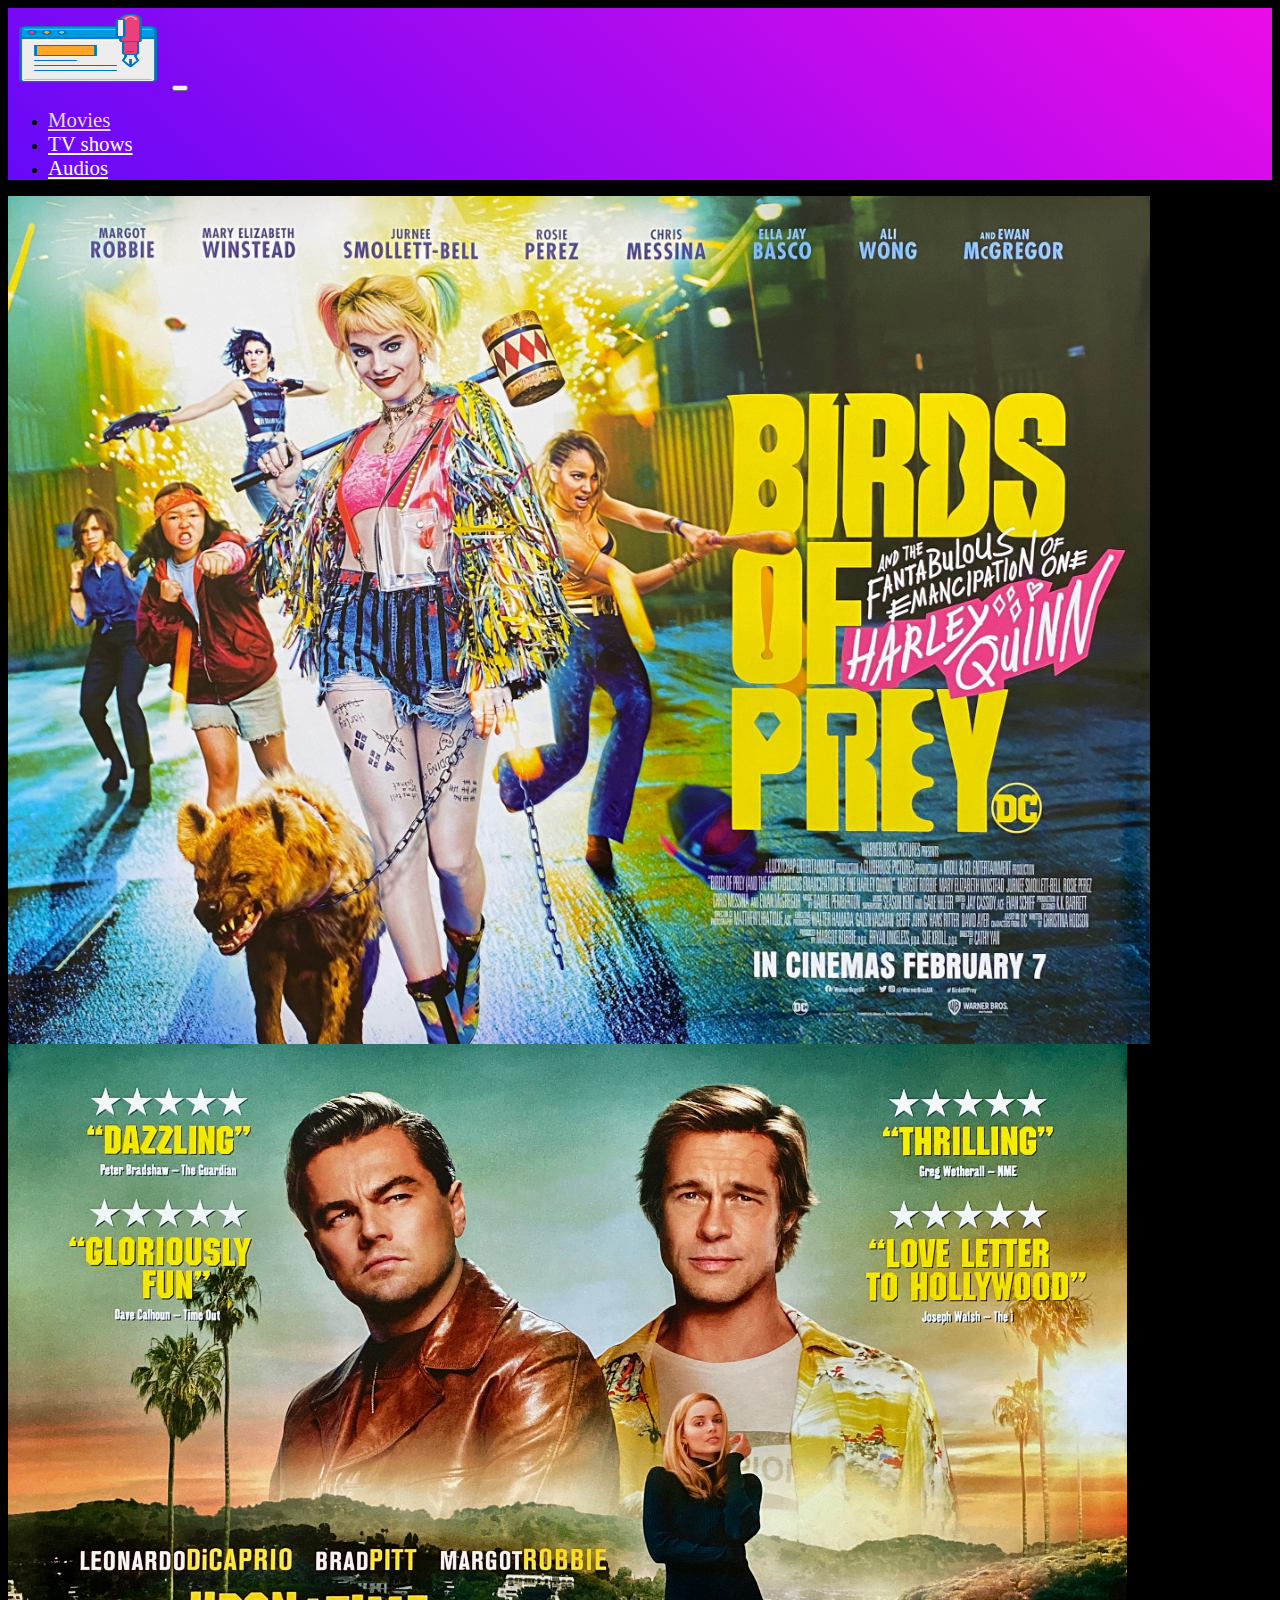
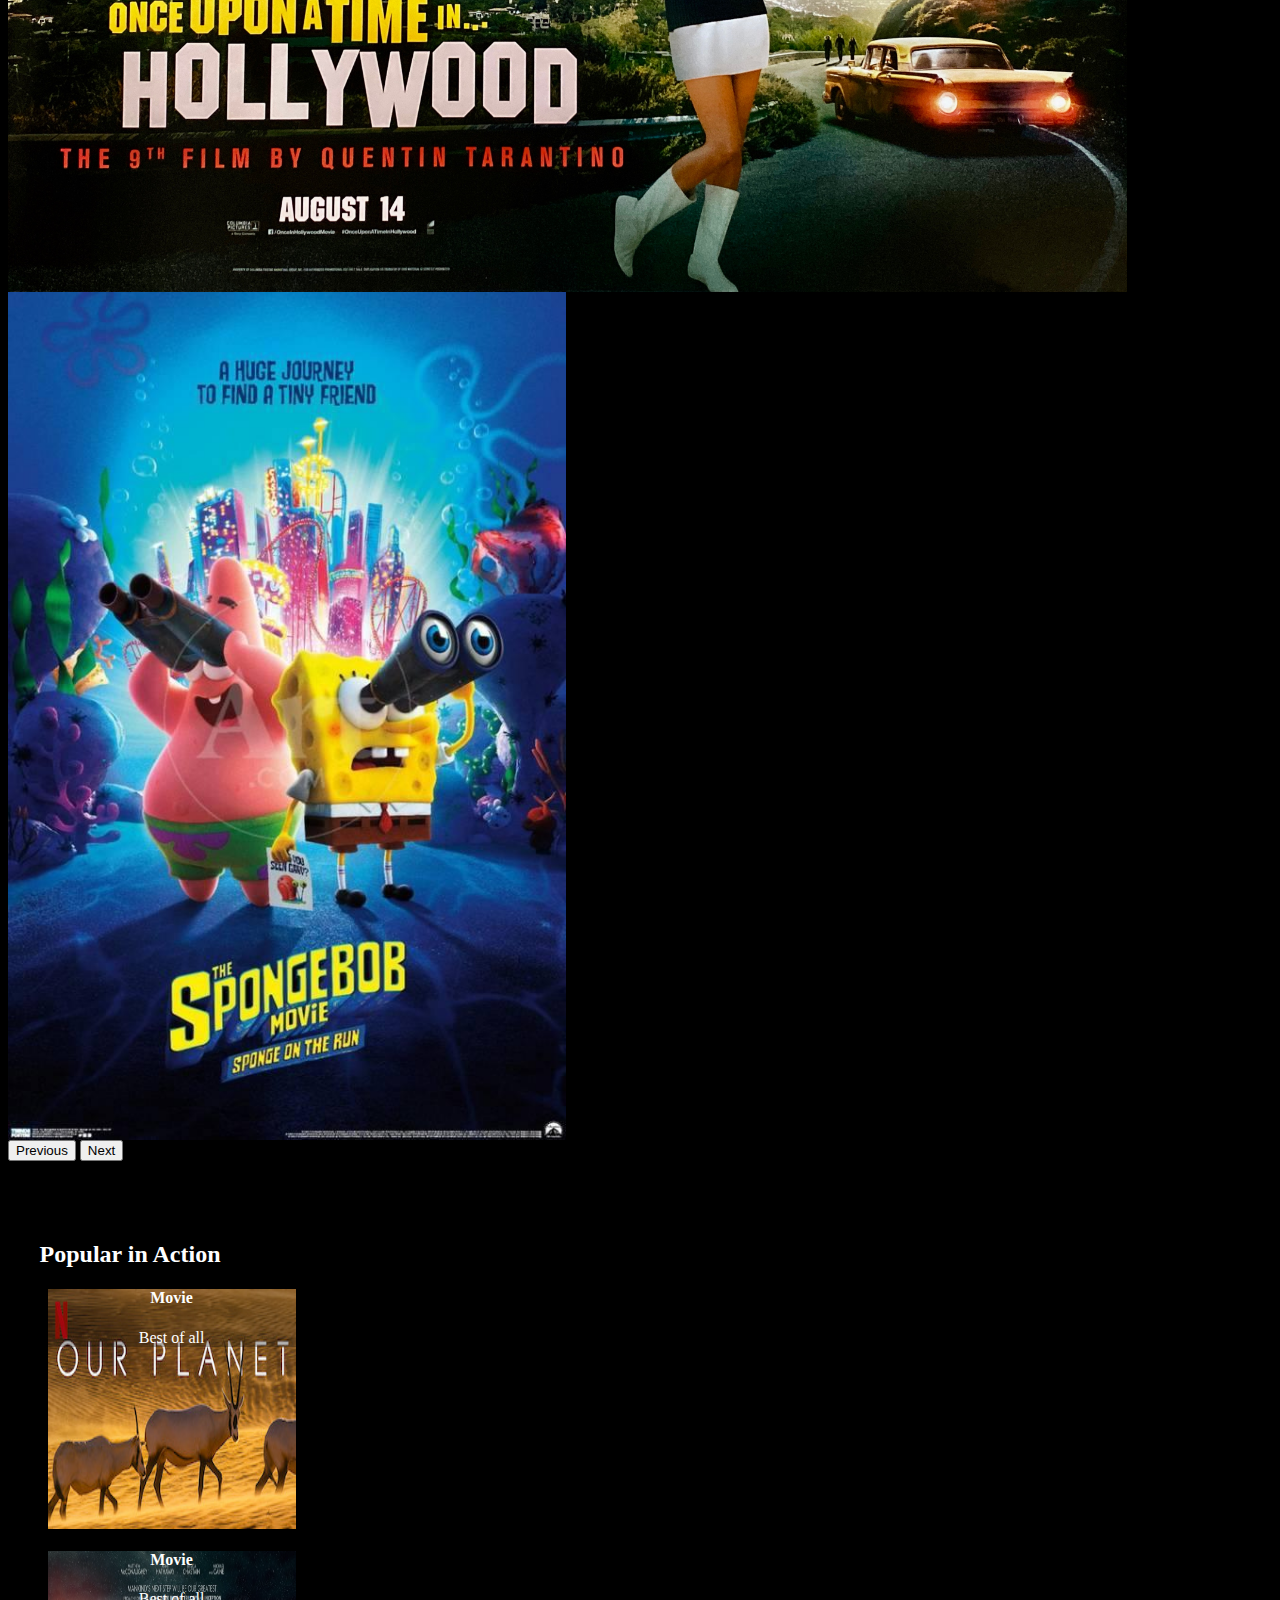
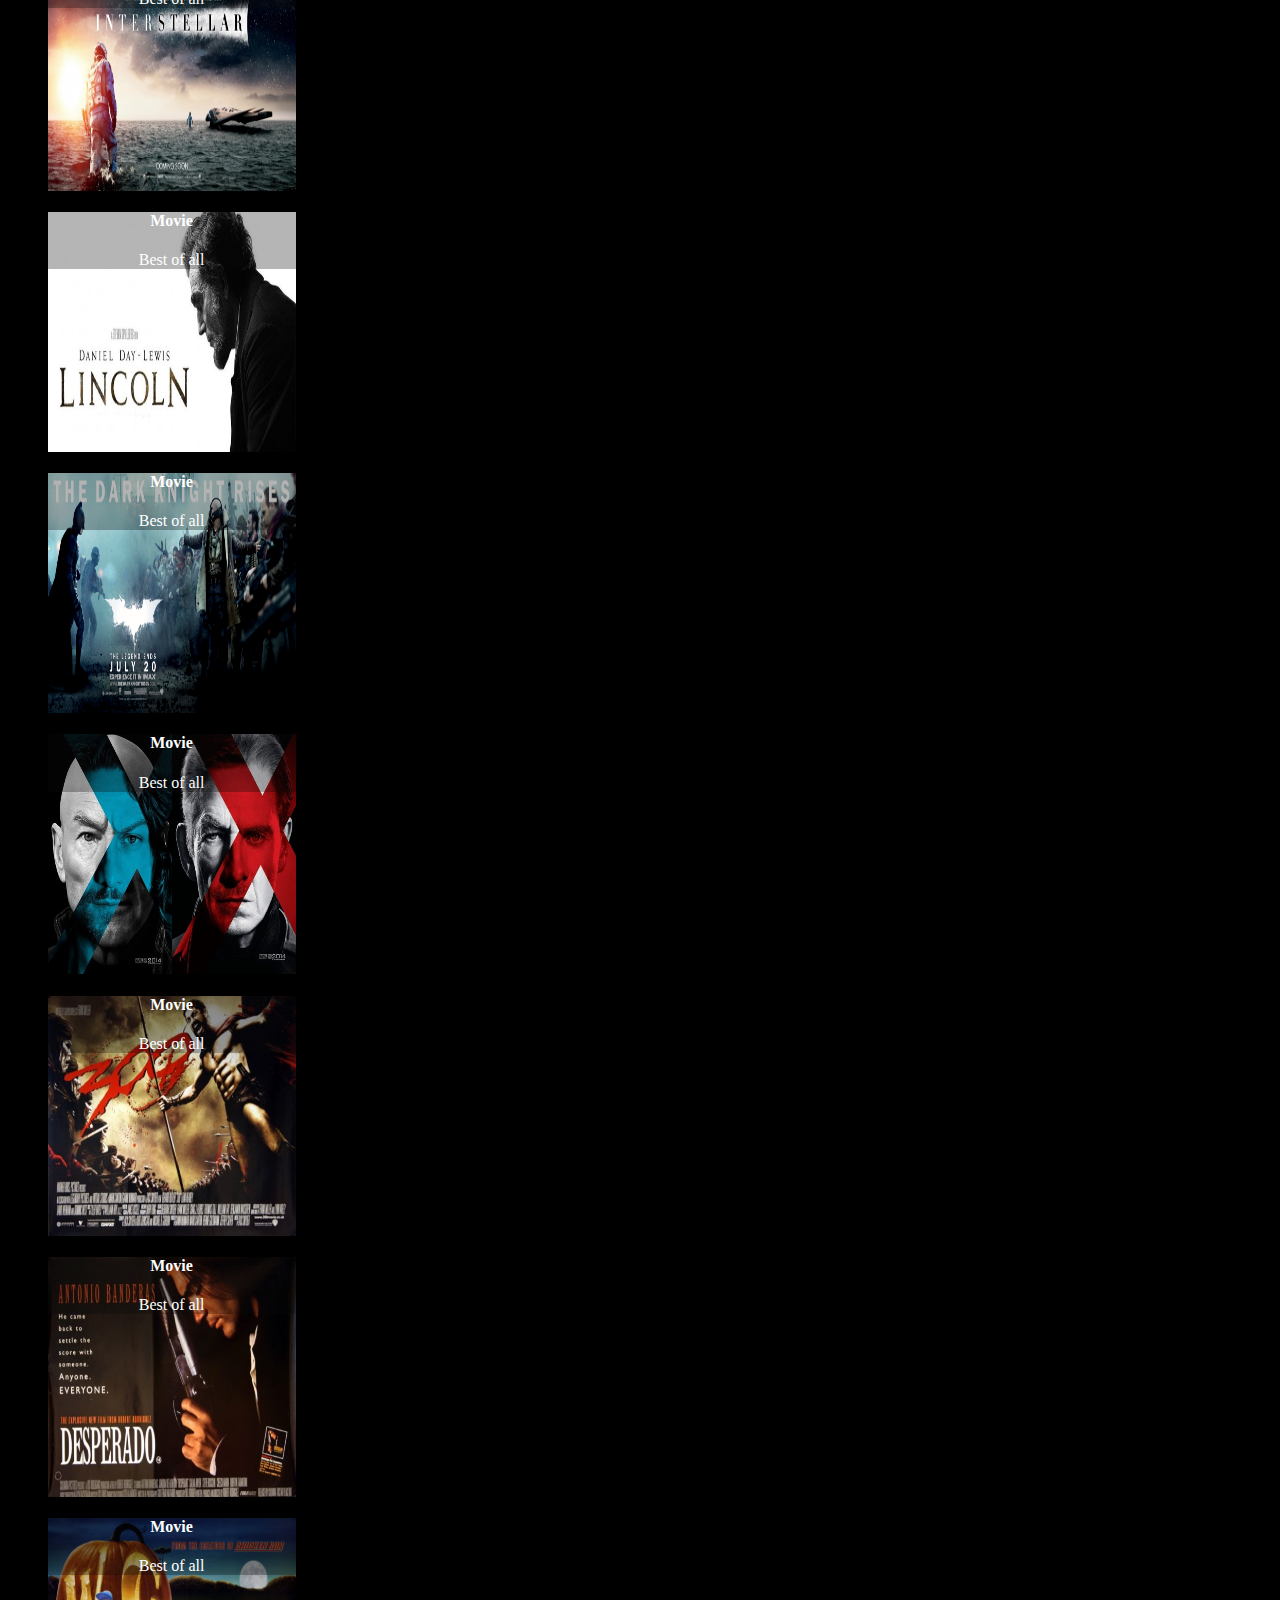
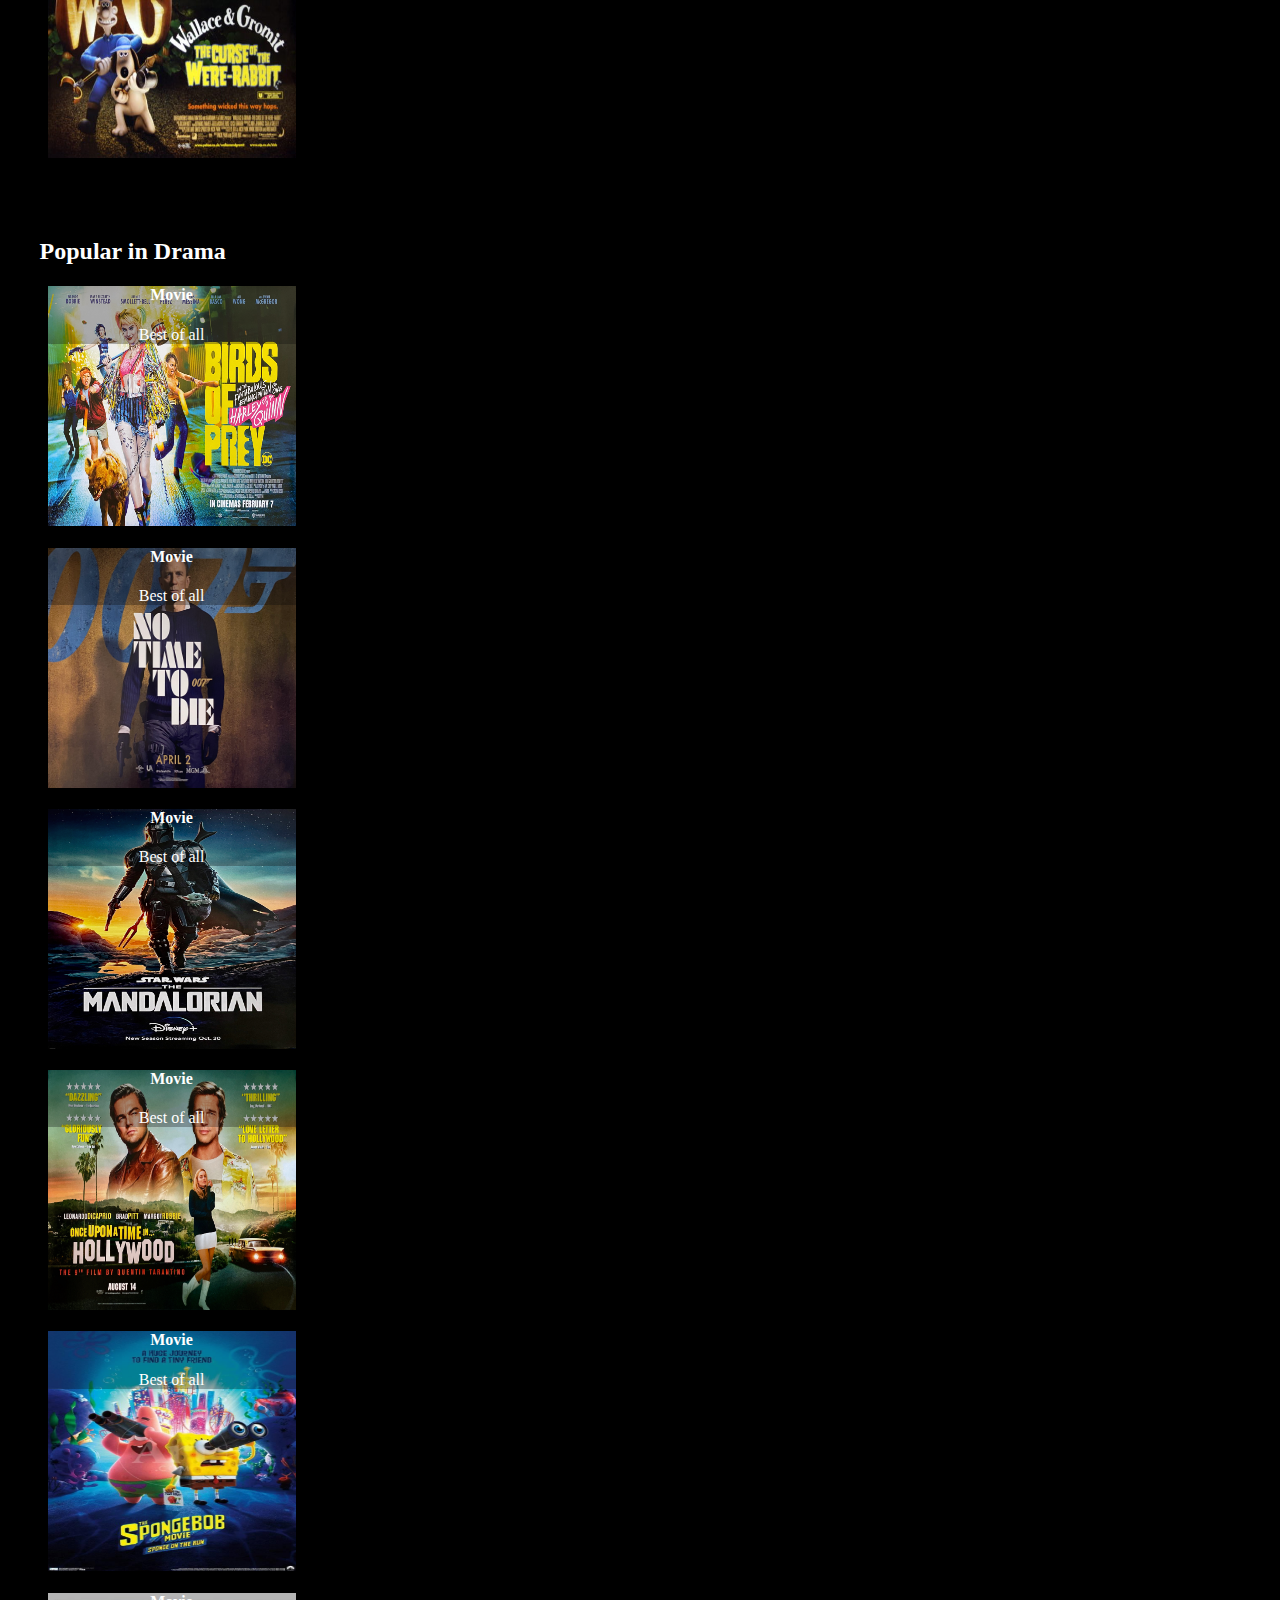
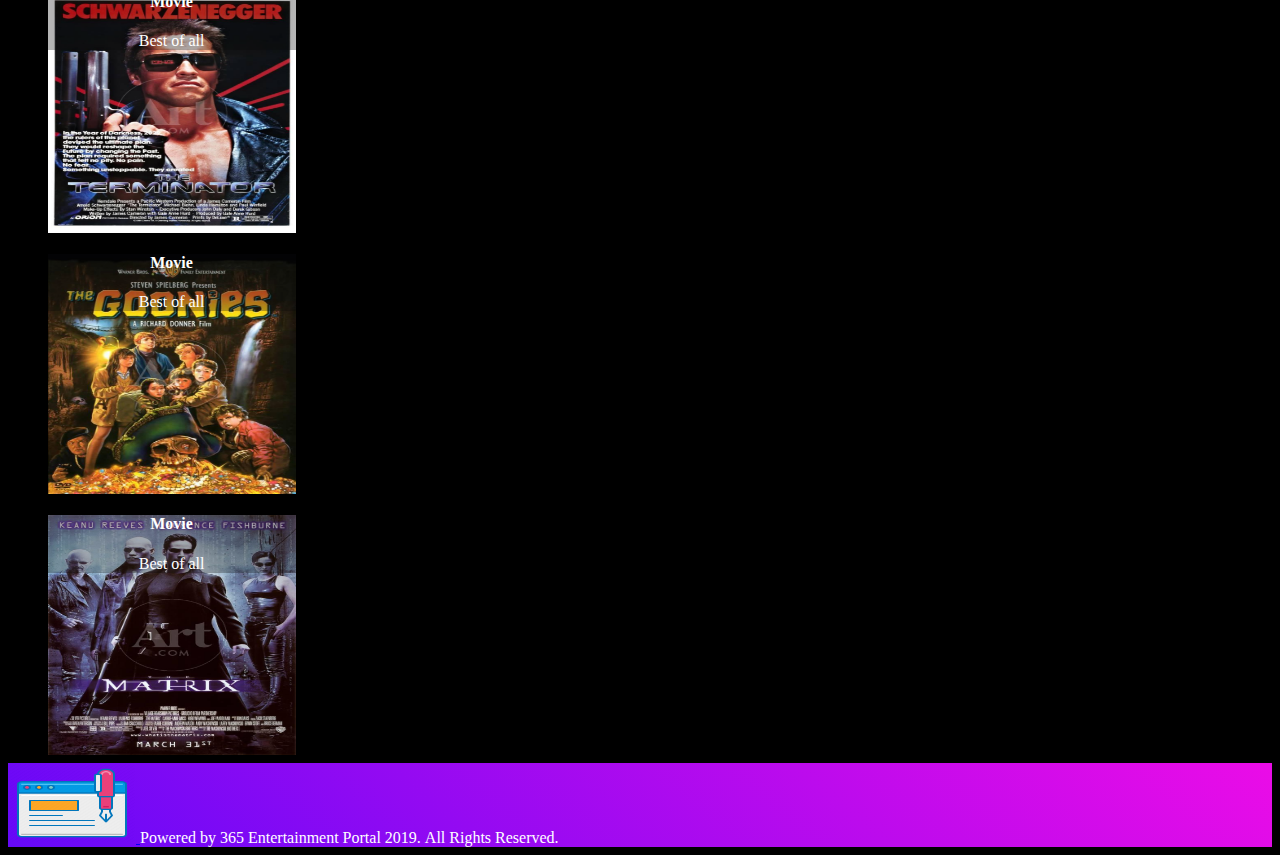
==== index.html @ 3f2b8142 "Movie site responsive" ====
<!doctype html>
<html lang="en">

<head>
    <!-- Required meta tags -->
    <meta charset="utf-8">
    <meta name="viewport" content="width=device-width, initial-scale=1">

    <!-- Bootstrap CSS -->
    <link href="https://cdn.jsdelivr.net/npm/bootstrap@5.0.0-beta2/dist/css/bootstrap.min.css" rel="stylesheet" integrity="sha384-BmbxuPwQa2lc/FVzBcNJ7UAyJxM6wuqIj61tLrc4wSX0szH/Ev+nYRRuWlolflfl" crossorigin="anonymous">
    <link rel="stylesheet" href="/css/style.css" type="text/css">
    <title>MyMovie</title>
</head>

<body>
    <!--nav bar start-->
    <nav class="navbar navbar-expand-lg navbar-dark bg-dark p-2">
        <div class="container-fluid">
            <a class="navbar-brand" href="#">
                <img src="/image/logo.png" alt="" class="nav-logo">
            </a>
            <button class="navbar-toggler" type="button" data-bs-toggle="collapse" data-bs-target="#navbarNav" aria-controls="navbarNav" aria-expanded="false" aria-label="Toggle navigation">
        <span class="navbar-toggler-icon"></span>
      </button>
            <div class="collapse navbar-collapse" id="navbarNav">
                <ul class="navbar-nav">
                    <li class="nav-item">
                        <a class="nav-link px-4 active" aria-current="page" href="#">Movies</a>
                    </li>
                    <li class="nav-item">
                        <a class="nav-link px-4" href="#">TV shows</a>
                    </li>
                    <li class="nav-item">
                        <a class="nav-link px-4" href="#">Audios</a>
                    </li>
                </ul>
            </div>
        </div>
    </nav>
    <!--nav bar end-->
    <!--slider start-->
    <div id="carouselExampleControls" class="carousel slide" data-bs-ride="carousel">
        <div class="carousel-inner">
            <div class="carousel-item active">
                <img src="/image/poster/9.jpg" class="d-block w-100" alt="...">
            </div>
            <div class="carousel-item">
                <img src="/image/poster/12.jpg" class="d-block w-100" alt="...">
            </div>
            <div class="carousel-item">
                <img src="/image/poster/13.jpg" class="d-block w-100" alt="...">
            </div>
        </div>
        <button class="carousel-control-prev" type="button" data-bs-target="#carouselExampleControls" data-bs-slide="prev">
      <span class="carousel-control-prev-icon" aria-hidden="true"></span>
      <span class="visually-hidden">Previous</span>
    </button>
        <button class="carousel-control-next" type="button" data-bs-target="#carouselExampleControls" data-bs-slide="next">
      <span class="carousel-control-next-icon" aria-hidden="true"></span>
      <span class="visually-hidden">Next</span>
    </button>
    </div>
    <!--slider end-->
    <!--movie list start-->
    <div class="container-fluid mt-5">
        <div class="movie-container">

            <!--movie name start-->
            <div class="my-1">
                <h2 class="fs-3 movie-catagory">Popular in Action</h2>
            </div>
            <!--movie name end-->
            <!--movies poster list start-->
            <div class="my-2 border-top px-1 py-1 movie-poster d-flex flex-wrap justify-content-center">
                <!--single movie start-->
                <div class="movie-item d-flex">
                    <img src="/image/poster/1.jpg" alt="">
                    <div class="movie-info align-self-end">
                        <h4>Movie</h4>
                        <p>Best of all</p>
                    </div>
                </div>
                <!--single movie end-->
                <!--single movie start-->
                <div class="movie-item d-flex">
                    <img src="/image/poster/2.jpg" alt="">
                    <div class="movie-info align-self-end">
                        <h4>Movie</h4>
                        <p>Best of all</p>
                    </div>
                </div>
                <!--single movie end-->
                <!--single movie start-->
                <div class="movie-item d-flex">
                    <img src="/image/poster/3.jpg" alt="">
                    <div class="movie-info align-self-end">
                        <h4>Movie</h4>
                        <p>Best of all</p>
                    </div>
                </div>
                <!--single movie end-->
                <!--single movie start-->
                <div class="movie-item d-flex">
                    <img src="/image/poster/4.jpg" alt="">
                    <div class="movie-info align-self-end">
                        <h4>Movie</h4>
                        <p>Best of all</p>
                    </div>
                </div>
                <!--single movie end-->
                <!--single movie start-->
                <div class="movie-item d-flex">
                    <img src="/image/poster/5.jpg" alt="">
                    <div class="movie-info align-self-end">
                        <h4>Movie</h4>
                        <p>Best of all</p>
                    </div>
                </div>
                <!--single movie end-->
                <!--single movie start-->
                <div class="movie-item d-flex">
                    <img src="/image/poster/6.jpg" alt="">
                    <div class="movie-info align-self-end">
                        <h4>Movie</h4>
                        <p>Best of all</p>
                    </div>
                </div>
                <!--single movie end-->
                <!--single movie start-->
                <div class="movie-item d-flex">
                    <img src="/image/poster/7.jpg" alt="">
                    <div class="movie-info align-self-end">
                        <h4>Movie</h4>
                        <p>Best of all</p>
                    </div>
                </div>
                <!--single movie end-->
                <!--single movie start-->
                <div class="movie-item d-flex">
                    <img src="/image/poster/8.jpg" alt="">
                    <div class="movie-info align-self-end">
                        <h4>Movie</h4>
                        <p>Best of all</p>
                    </div>
                </div>
                <!--single movie end-->
            </div>
            <!--movies poster list end-->

        </div>

        <div class="movie-container">

            <!--movie name start-->
            <div class="my-1">
                <h2 class="fs-3 movie-catagory">Popular in Drama</h2>
            </div>
            <!--movie name end-->
            <!--movies poster list start-->
            <div class="my-2 border-top px-1 py-1 movie-poster d-flex flex-wrap justify-content-center">
                <!--single movie start-->
                <div class="movie-item d-flex">
                    <img src="/image/poster/9.jpg" alt="">
                    <div class="movie-info align-self-end">
                        <h4>Movie</h4>
                        <p>Best of all</p>
                    </div>
                </div>
                <!--single movie end-->
                <!--single movie start-->
                <div class="movie-item d-flex">
                    <img src="/image/poster/10.jpg" alt="">
                    <div class="movie-info align-self-end">
                        <h4>Movie</h4>
                        <p>Best of all</p>
                    </div>
                </div>
                <!--single movie end-->
                <!--single movie start-->
                <div class="movie-item d-flex">
                    <img src="/image/poster/11.jpg" alt="">
                    <div class="movie-info align-self-end">
                        <h4>Movie</h4>
                        <p>Best of all</p>
                    </div>
                </div>
                <!--single movie end-->
                <!--single movie start-->
                <div class="movie-item d-flex">
                    <img src="/image/poster/12.jpg" alt="">
                    <div class="movie-info align-self-end">
                        <h4>Movie</h4>
                        <p>Best of all</p>
                    </div>
                </div>
                <!--single movie end-->
                <!--single movie start-->
                <div class="movie-item d-flex">
                    <img src="/image/poster/13.jpg" alt="">
                    <div class="movie-info align-self-end">
                        <h4>Movie</h4>
                        <p>Best of all</p>
                    </div>
                </div>
                <!--single movie end-->
                <!--single movie start-->
                <div class="movie-item d-flex">
                    <img src="/image/poster/14.jpg" alt="">
                    <div class="movie-info align-self-end">
                        <h4>Movie</h4>
                        <p>Best of all</p>
                    </div>
                </div>
                <!--single movie end-->
                <!--single movie start-->
                <div class="movie-item d-flex">
                    <img src="/image/poster/15.jpg" alt="">
                    <div class="movie-info align-self-end">
                        <h4>Movie</h4>
                        <p>Best of all</p>
                    </div>
                </div>
                <!--single movie end-->
                <!--single movie start-->
                <div class="movie-item d-flex">
                    <img src="/image/poster/16.jpg" alt="">
                    <div class="movie-info align-self-end">
                        <h4>Movie</h4>
                        <p>Best of all</p>
                    </div>
                </div>
                <!--single movie end-->
            </div>
            <!--movies poster list end-->

        </div>
    </div>

    <!--movie list end-->

    <!--footer start-->
    <footer class="bg-dark p-3">
        <a class="navbar-brand" href="#">
            <img src="/image/logo.png" alt="" class="footer-logo">
        </a>
        <p class="fs-5">Powered by 365 Entertainment Portal 2019.</p>
        <p class="fs-5">All Rights Reserved.</p>
    </footer>
    <!--footer end-->
    <script src="https://cdn.jsdelivr.net/npm/bootstrap@5.0.0-beta2/dist/js/bootstrap.bundle.min.js" integrity="sha384-b5kHyXgcpbZJO/tY9Ul7kGkf1S0CWuKcCD38l8YkeH8z8QjE0GmW1gYU5S9FOnJ0" crossorigin="anonymous"></script>

</body>

</html>
---- css/style.css ----
body {
    background-color: black !important;
}

.nav-logo {
    width: 10rem;
    height: 5rem;
}

.bg-dark {
    background-image: linear-gradient(40deg, #6509f8, #eb0ce7);
}

.nav-link {
    font-size: 1.3rem !important;
    color: white !important;
}

.nav-link:hover {
    color: rgb(230, 218, 218) !important;
}

.active {
    color: rgb(230, 218, 218) !important;
}

.carousel-item {
    height: 53rem !important;
}

.carousel-item img {
    height: 100% !important;
}

.movie-container {
    margin: 5rem auto 0 auto;
    width: 95%;
}

.movie-catagory {
    color: white !important;
}

.movie-poster-list {
    border-color: white;
}

.movie-item {
    margin: 0.5rem;
    height: 15rem;
    width: 15.5rem;
    background-position: center;
    background-size: 100% 100%;
    background-repeat: no-repeat;
    position: relative;
}

.movie-item img {
    position: absolute;
    width: 100%;
    height: 100%;
    z-index: -1;
}

.movie-info {
    width: 100%;
    background-color: hsl(89deg 11% 4% / 30%);
}

.movie-info h4 {
    text-align: center;
    color: white;
}

.movie-info p {
    font-size: 1rem;
    text-align: center;
    color: white;
}

.footer-logo {
    height: 5rem;
    width: 8rem;
}

footer p {
    display: inline;
    color: white;
}

@media only screen and (max-width:736px) {
    footer p {
        display: block;
    }
}
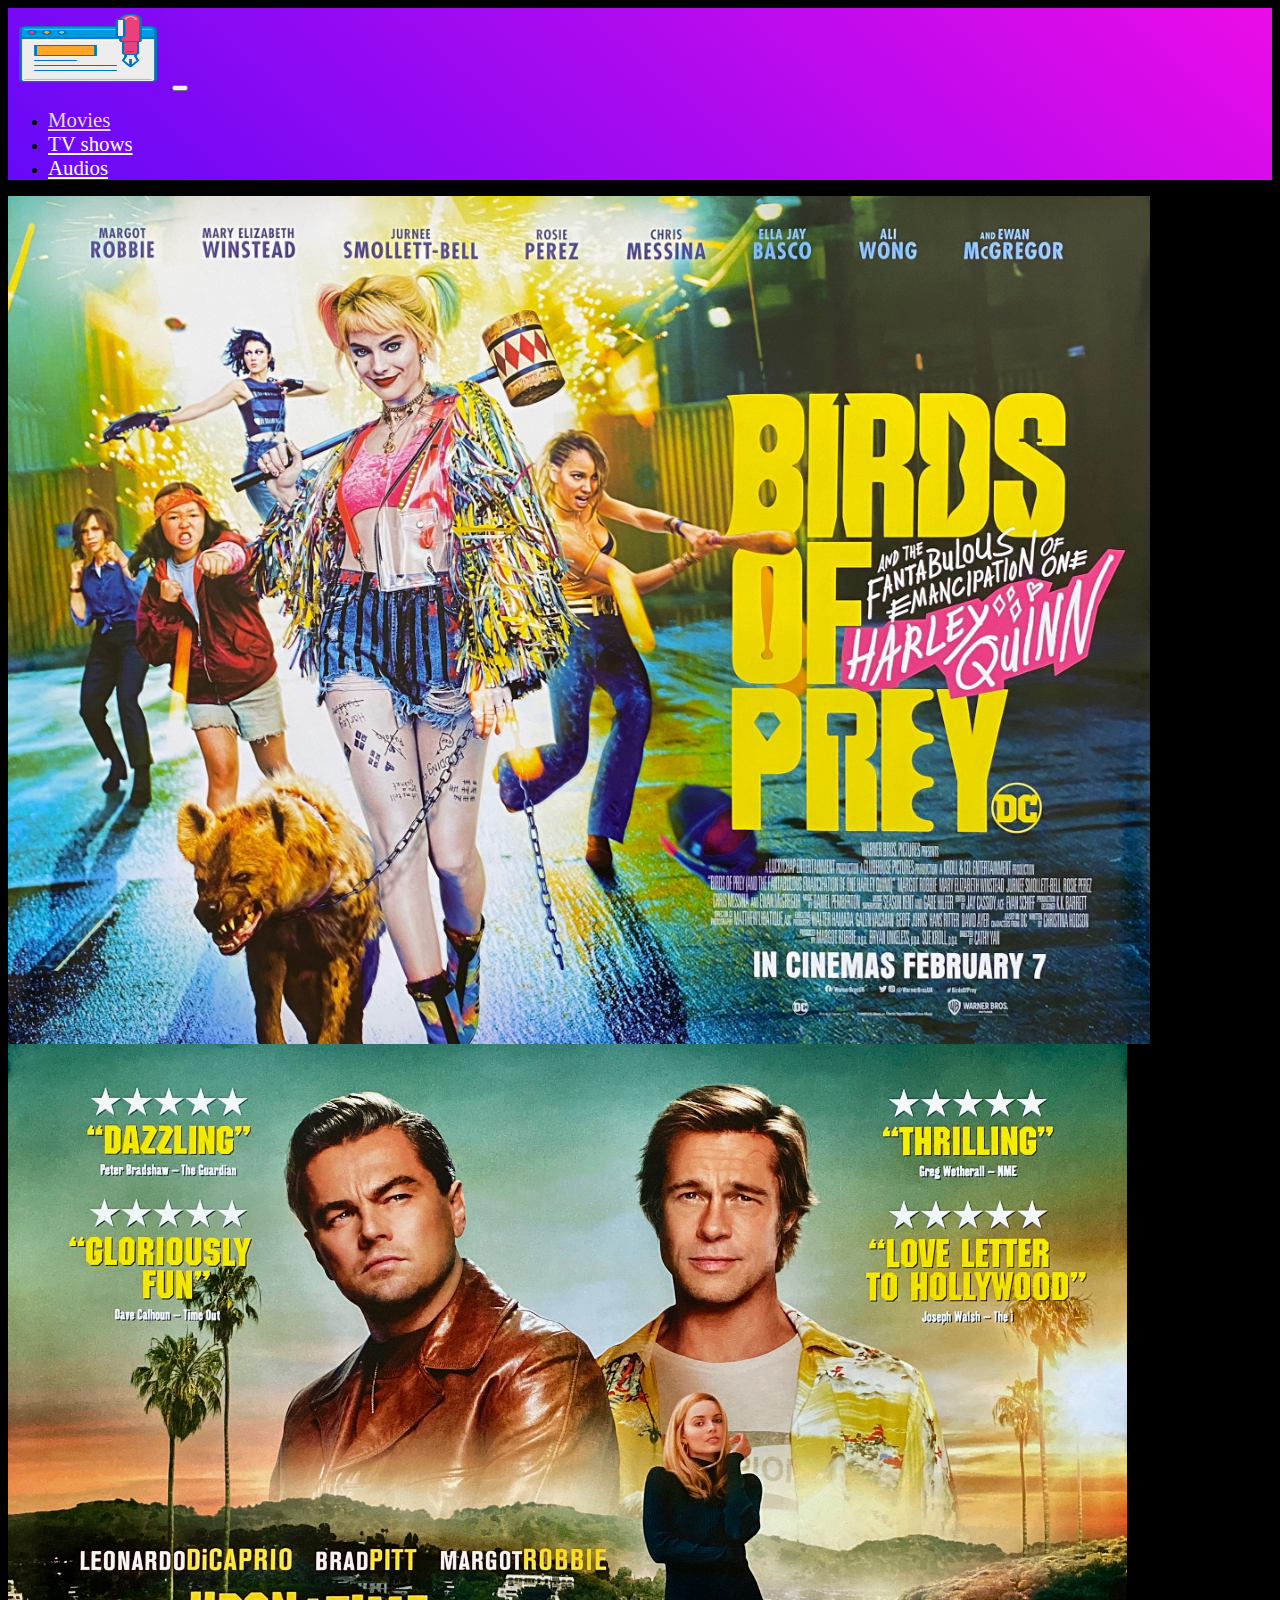
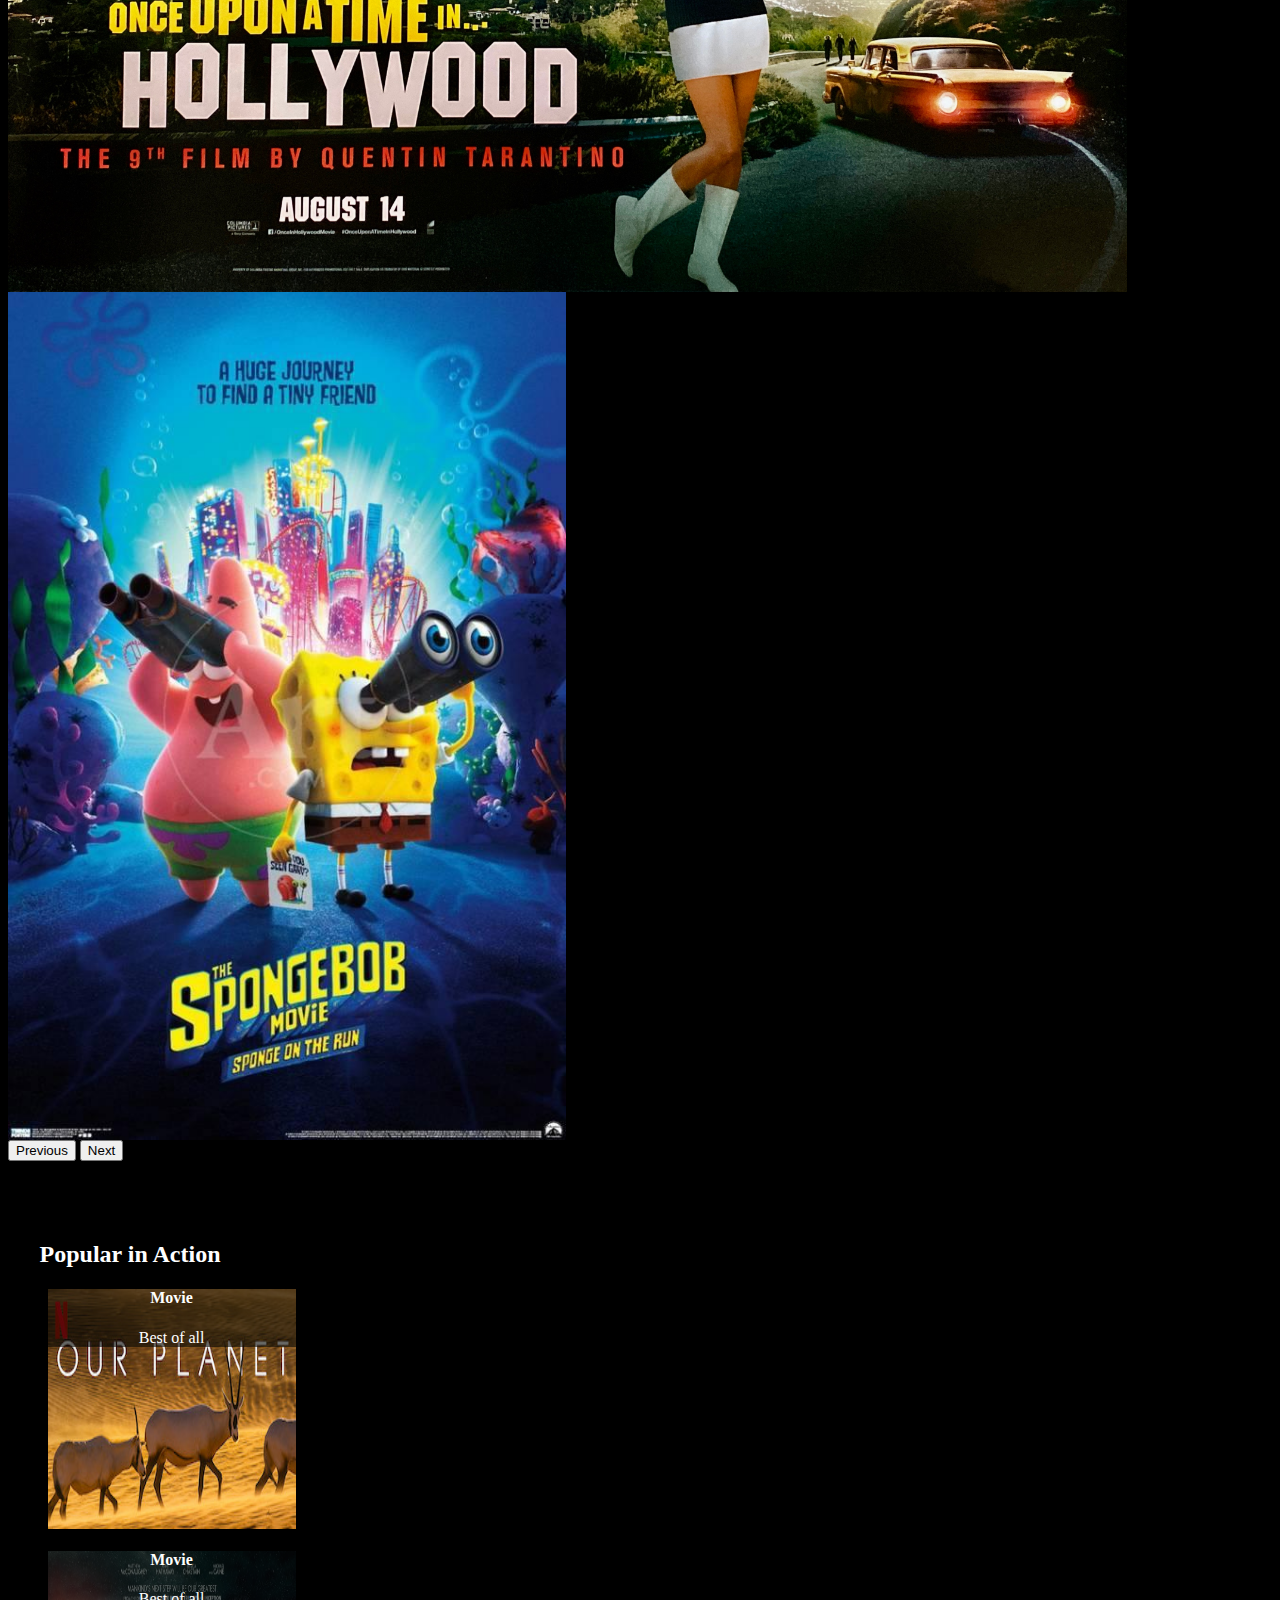
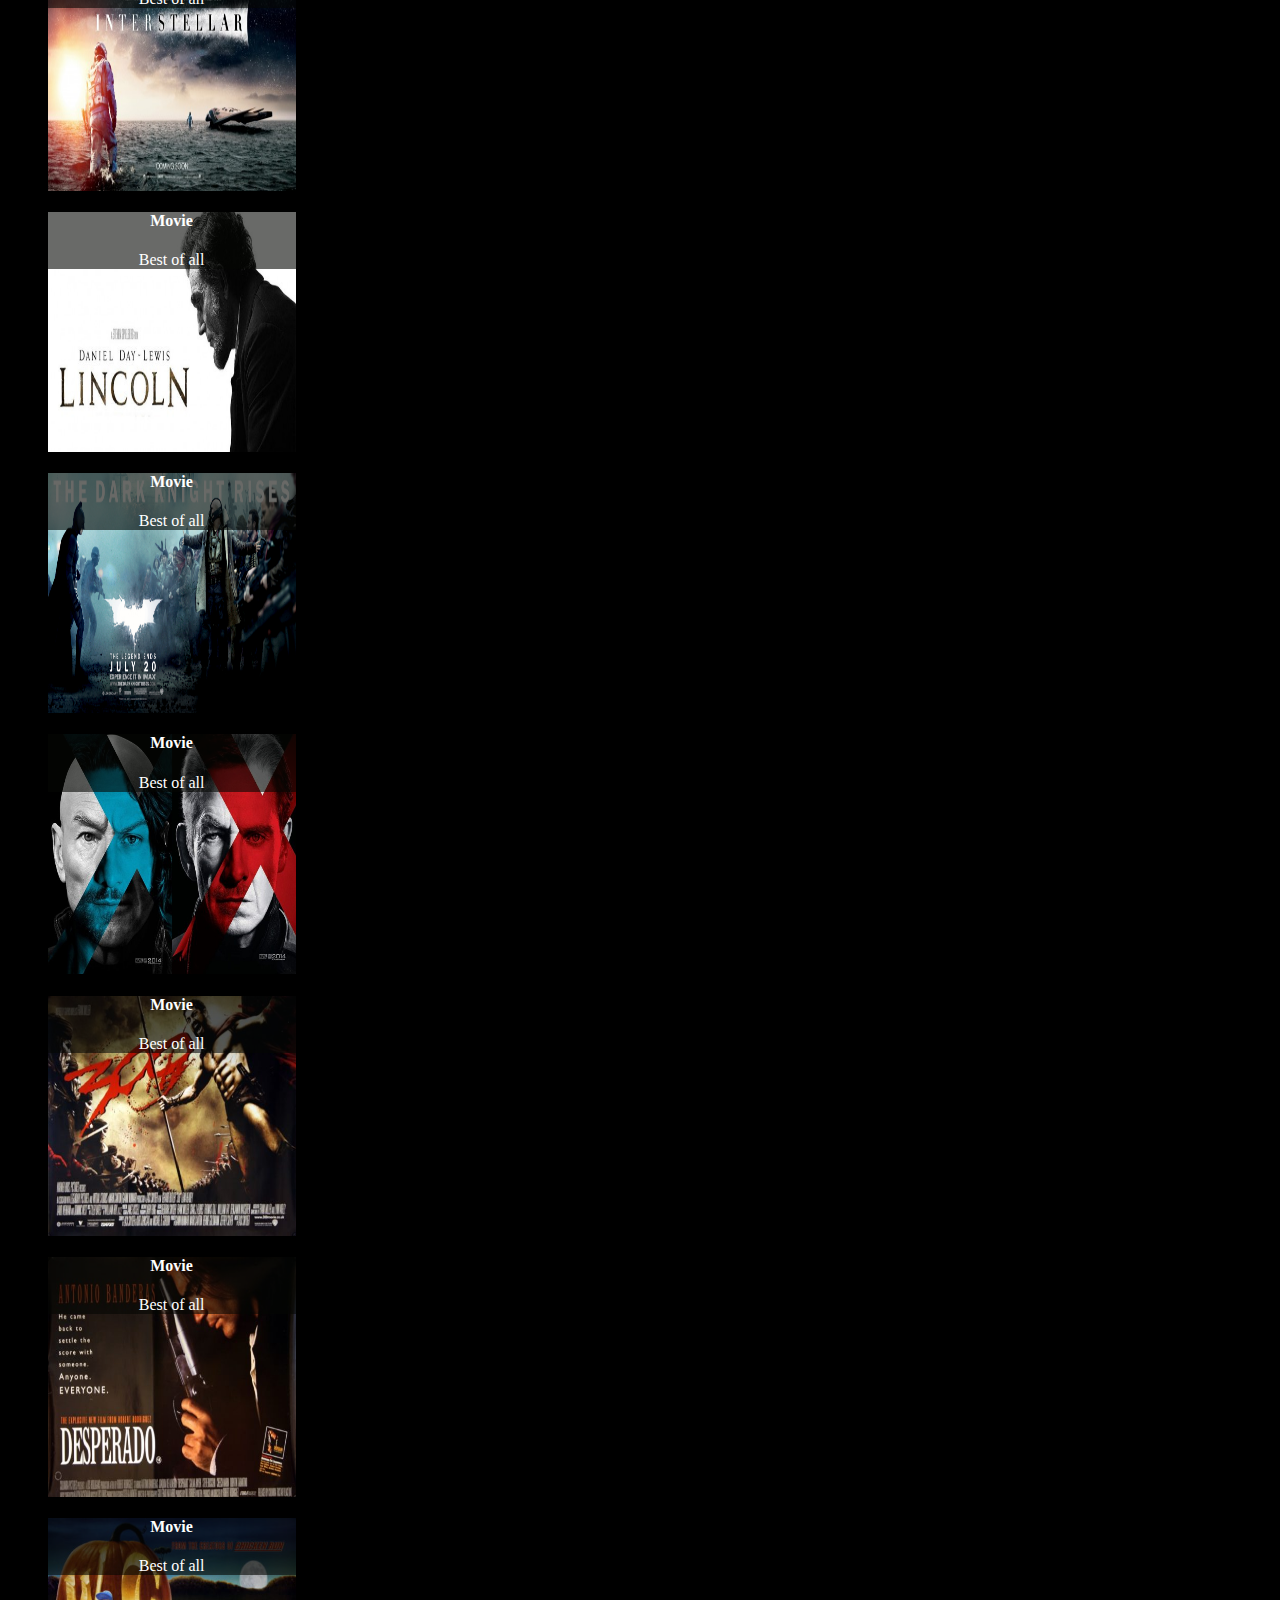
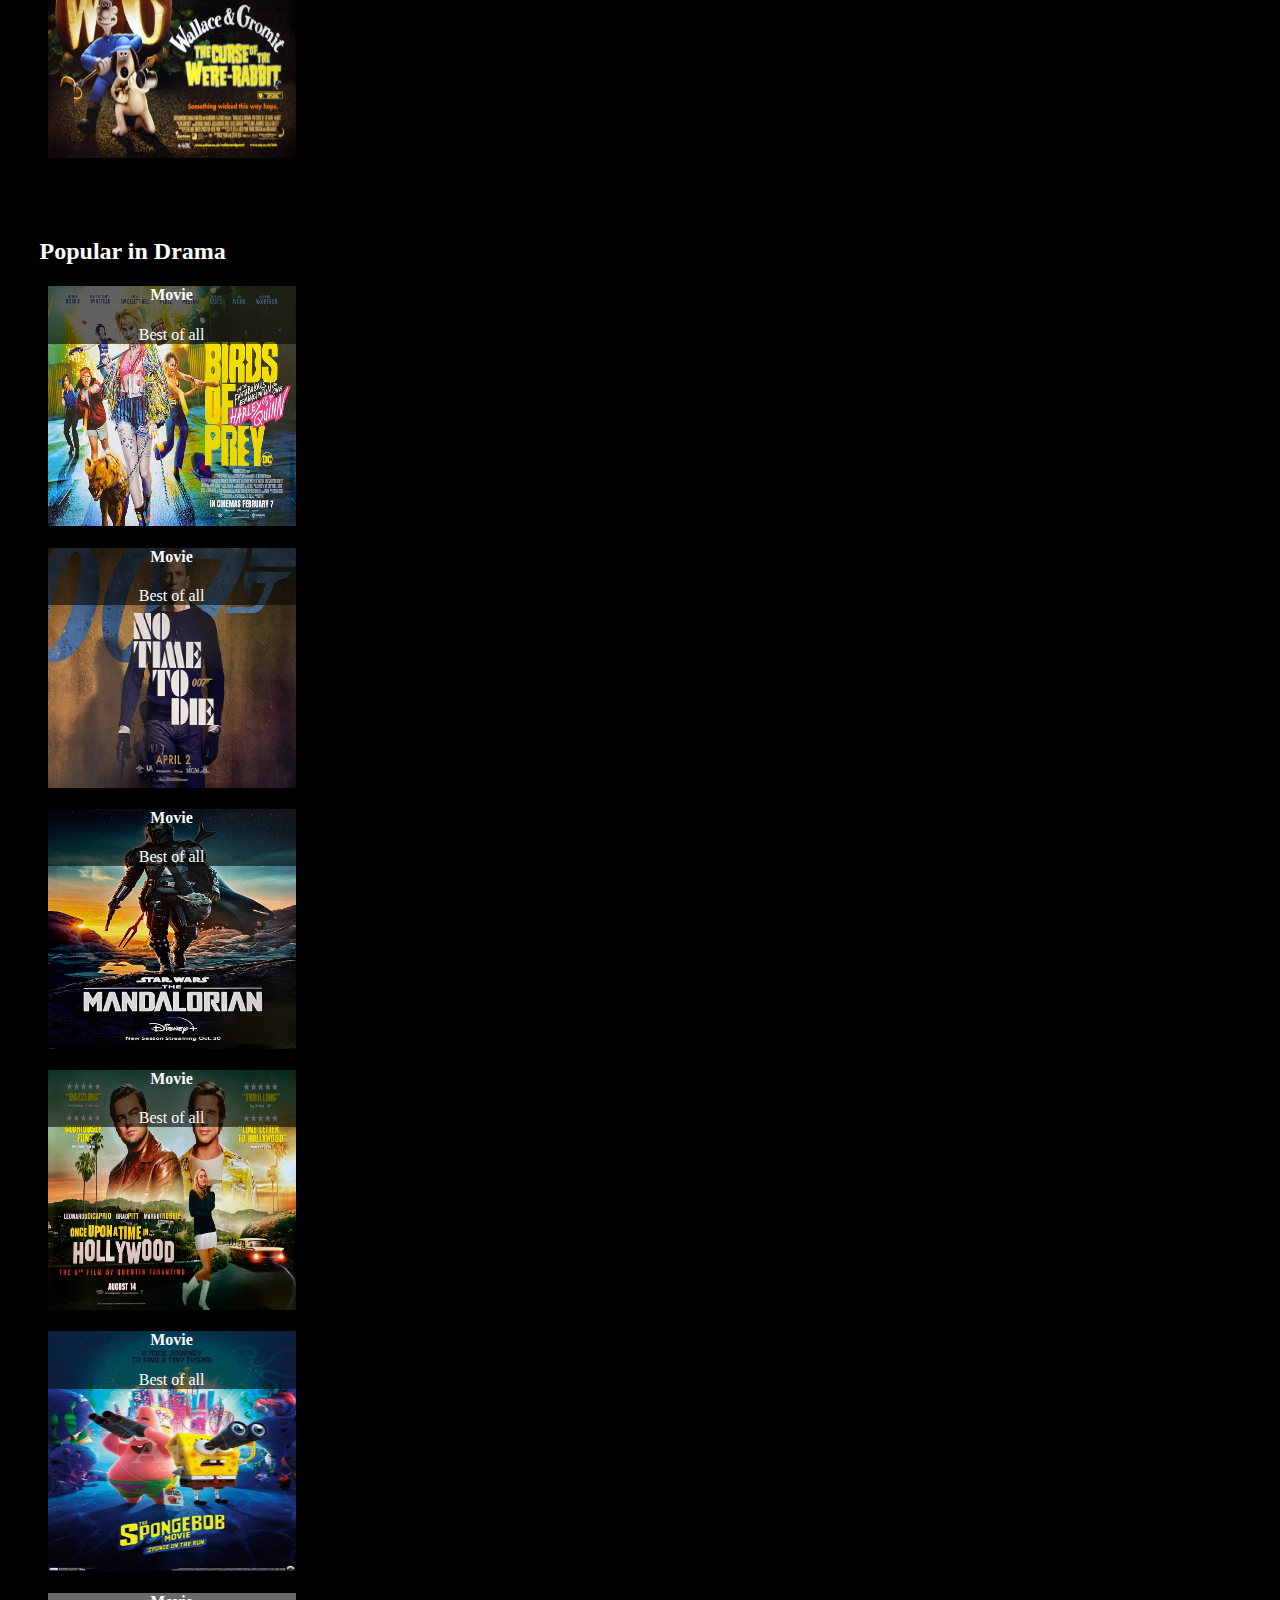
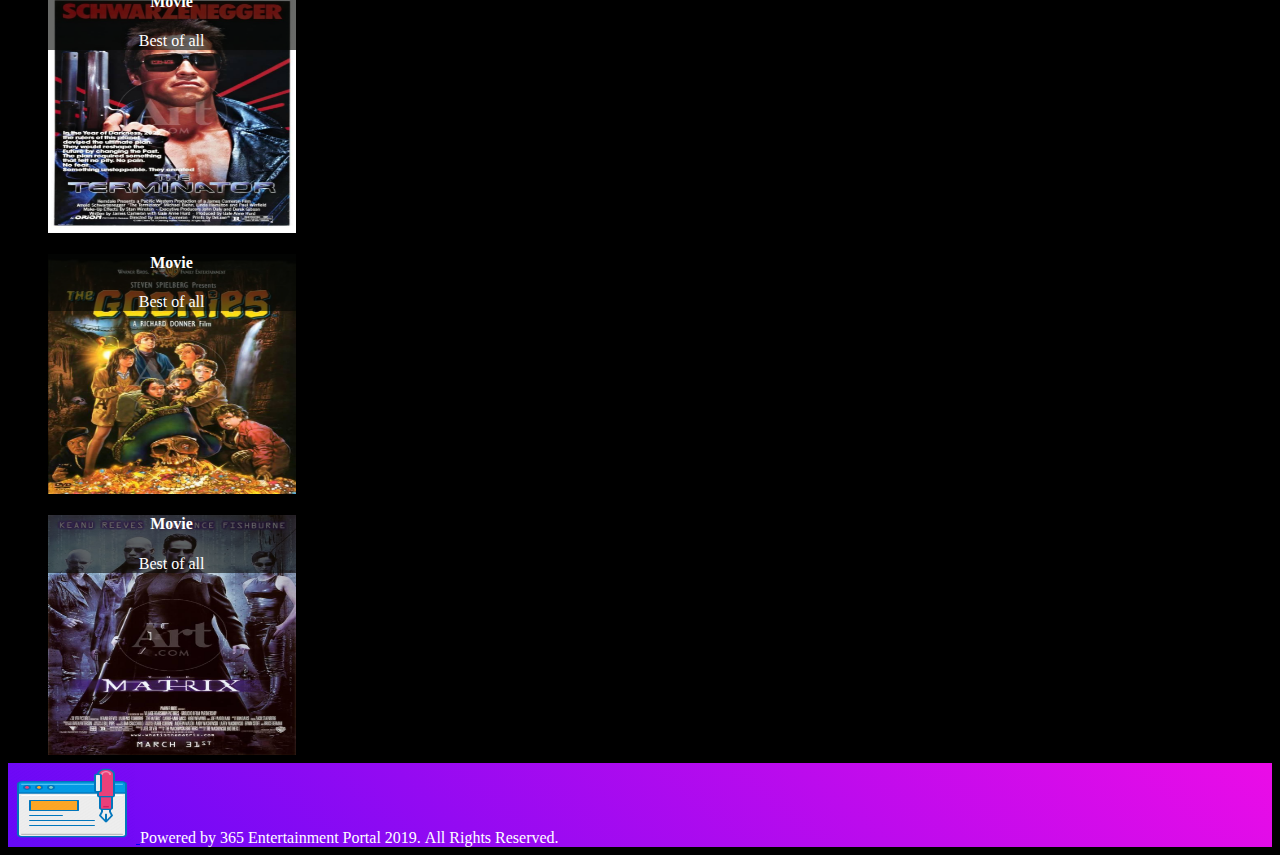
==== commit 08179009: "styled is fixed for responsive design" ====
--- a/index.html
+++ b/index.html
@@ -8,7 +8,7 @@
 
     <!-- Bootstrap CSS -->
     <link href="https://cdn.jsdelivr.net/npm/bootstrap@5.0.0-beta2/dist/css/bootstrap.min.css" rel="stylesheet" integrity="sha384-BmbxuPwQa2lc/FVzBcNJ7UAyJxM6wuqIj61tLrc4wSX0szH/Ev+nYRRuWlolflfl" crossorigin="anonymous">
-    <link rel="stylesheet" href="/css/style.css" type="text/css">
+    <link rel="stylesheet" href="https://argha-nilanjon-nondi.github.io/internship-movie-site/css/style.css" type="text/css">
     <title>MyMovie</title>
 </head>
 
@@ -17,7 +17,7 @@
     <nav class="navbar navbar-expand-lg navbar-dark bg-dark p-2">
         <div class="container-fluid">
             <a class="navbar-brand" href="#">
-                <img src="/image/logo.png" alt="" class="nav-logo">
+                <img src="https://argha-nilanjon-nondi.github.io/internship-movie-site/image/logo.png" alt="" class="nav-logo">
             </a>
             <button class="navbar-toggler" type="button" data-bs-toggle="collapse" data-bs-target="#navbarNav" aria-controls="navbarNav" aria-expanded="false" aria-label="Toggle navigation">
         <span class="navbar-toggler-icon"></span>
@@ -42,13 +42,13 @@
     <div id="carouselExampleControls" class="carousel slide" data-bs-ride="carousel">
         <div class="carousel-inner">
             <div class="carousel-item active">
-                <img src="/image/poster/9.jpg" class="d-block w-100" alt="...">
+                <img src="https://argha-nilanjon-nondi.github.io/internship-movie-site/image/poster/9.jpg" class="d-block w-100" alt="...">
             </div>
             <div class="carousel-item">
-                <img src="/image/poster/12.jpg" class="d-block w-100" alt="...">
+                <img src="https://argha-nilanjon-nondi.github.io/internship-movie-site/image/poster/12.jpg" class="d-block w-100" alt="...">
             </div>
             <div class="carousel-item">
-                <img src="/image/poster/13.jpg" class="d-block w-100" alt="...">
+                <img src="https://argha-nilanjon-nondi.github.io/internship-movie-site/image/poster/13.jpg" class="d-block w-100" alt="...">
             </div>
         </div>
         <button class="carousel-control-prev" type="button" data-bs-target="#carouselExampleControls" data-bs-slide="prev">
@@ -74,70 +74,70 @@
             <div class="my-2 border-top px-1 py-1 movie-poster d-flex flex-wrap justify-content-center">
                 <!--single movie start-->
                 <div class="movie-item d-flex">
-                    <img src="/image/poster/1.jpg" alt="">
-                    <div class="movie-info align-self-end">
-                        <h4>Movie</h4>
-                        <p>Best of all</p>
-                    </div>
-                </div>
-                <!--single movie end-->
-                <!--single movie start-->
-                <div class="movie-item d-flex">
-                    <img src="/image/poster/2.jpg" alt="">
-                    <div class="movie-info align-self-end">
-                        <h4>Movie</h4>
-                        <p>Best of all</p>
-                    </div>
-                </div>
-                <!--single movie end-->
-                <!--single movie start-->
-                <div class="movie-item d-flex">
-                    <img src="/image/poster/3.jpg" alt="">
-                    <div class="movie-info align-self-end">
-                        <h4>Movie</h4>
-                        <p>Best of all</p>
-                    </div>
-                </div>
-                <!--single movie end-->
-                <!--single movie start-->
-                <div class="movie-item d-flex">
-                    <img src="/image/poster/4.jpg" alt="">
-                    <div class="movie-info align-self-end">
-                        <h4>Movie</h4>
-                        <p>Best of all</p>
-                    </div>
-                </div>
-                <!--single movie end-->
-                <!--single movie start-->
-                <div class="movie-item d-flex">
-                    <img src="/image/poster/5.jpg" alt="">
-                    <div class="movie-info align-self-end">
-                        <h4>Movie</h4>
-                        <p>Best of all</p>
-                    </div>
-                </div>
-                <!--single movie end-->
-                <!--single movie start-->
-                <div class="movie-item d-flex">
-                    <img src="/image/poster/6.jpg" alt="">
-                    <div class="movie-info align-self-end">
-                        <h4>Movie</h4>
-                        <p>Best of all</p>
-                    </div>
-                </div>
-                <!--single movie end-->
-                <!--single movie start-->
-                <div class="movie-item d-flex">
-                    <img src="/image/poster/7.jpg" alt="">
-                    <div class="movie-info align-self-end">
-                        <h4>Movie</h4>
-                        <p>Best of all</p>
-                    </div>
-                </div>
-                <!--single movie end-->
-                <!--single movie start-->
-                <div class="movie-item d-flex">
-                    <img src="/image/poster/8.jpg" alt="">
+                    <img src="https://argha-nilanjon-nondi.github.io/internship-movie-site/image/poster/1.jpg" alt="">
+                    <div class="movie-info align-self-end">
+                        <h4>Movie</h4>
+                        <p>Best of all</p>
+                    </div>
+                </div>
+                <!--single movie end-->
+                <!--single movie start-->
+                <div class="movie-item d-flex">
+                    <img src="https://argha-nilanjon-nondi.github.io/internship-movie-site/image/poster/2.jpg" alt="">
+                    <div class="movie-info align-self-end">
+                        <h4>Movie</h4>
+                        <p>Best of all</p>
+                    </div>
+                </div>
+                <!--single movie end-->
+                <!--single movie start-->
+                <div class="movie-item d-flex">
+                    <img src="https://argha-nilanjon-nondi.github.io/internship-movie-site/image/poster/3.jpg" alt="">
+                    <div class="movie-info align-self-end">
+                        <h4>Movie</h4>
+                        <p>Best of all</p>
+                    </div>
+                </div>
+                <!--single movie end-->
+                <!--single movie start-->
+                <div class="movie-item d-flex">
+                    <img src="https://argha-nilanjon-nondi.github.io/internship-movie-site/image/poster/4.jpg" alt="">
+                    <div class="movie-info align-self-end">
+                        <h4>Movie</h4>
+                        <p>Best of all</p>
+                    </div>
+                </div>
+                <!--single movie end-->
+                <!--single movie start-->
+                <div class="movie-item d-flex">
+                    <img src="https://argha-nilanjon-nondi.github.io/internship-movie-site/image/poster/5.jpg" alt="">
+                    <div class="movie-info align-self-end">
+                        <h4>Movie</h4>
+                        <p>Best of all</p>
+                    </div>
+                </div>
+                <!--single movie end-->
+                <!--single movie start-->
+                <div class="movie-item d-flex">
+                    <img src="https://argha-nilanjon-nondi.github.io/internship-movie-site/image/poster/6.jpg" alt="">
+                    <div class="movie-info align-self-end">
+                        <h4>Movie</h4>
+                        <p>Best of all</p>
+                    </div>
+                </div>
+                <!--single movie end-->
+                <!--single movie start-->
+                <div class="movie-item d-flex">
+                    <img src="https://argha-nilanjon-nondi.github.io/internship-movie-site/image/poster/7.jpg" alt="">
+                    <div class="movie-info align-self-end">
+                        <h4>Movie</h4>
+                        <p>Best of all</p>
+                    </div>
+                </div>
+                <!--single movie end-->
+                <!--single movie start-->
+                <div class="movie-item d-flex">
+                    <img src="https://argha-nilanjon-nondi.github.io/internship-movie-site/image/poster/8.jpg" alt="">
                     <div class="movie-info align-self-end">
                         <h4>Movie</h4>
                         <p>Best of all</p>
@@ -160,70 +160,70 @@
             <div class="my-2 border-top px-1 py-1 movie-poster d-flex flex-wrap justify-content-center">
                 <!--single movie start-->
                 <div class="movie-item d-flex">
-                    <img src="/image/poster/9.jpg" alt="">
-                    <div class="movie-info align-self-end">
-                        <h4>Movie</h4>
-                        <p>Best of all</p>
-                    </div>
-                </div>
-                <!--single movie end-->
-                <!--single movie start-->
-                <div class="movie-item d-flex">
-                    <img src="/image/poster/10.jpg" alt="">
-                    <div class="movie-info align-self-end">
-                        <h4>Movie</h4>
-                        <p>Best of all</p>
-                    </div>
-                </div>
-                <!--single movie end-->
-                <!--single movie start-->
-                <div class="movie-item d-flex">
-                    <img src="/image/poster/11.jpg" alt="">
-                    <div class="movie-info align-self-end">
-                        <h4>Movie</h4>
-                        <p>Best of all</p>
-                    </div>
-                </div>
-                <!--single movie end-->
-                <!--single movie start-->
-                <div class="movie-item d-flex">
-                    <img src="/image/poster/12.jpg" alt="">
-                    <div class="movie-info align-self-end">
-                        <h4>Movie</h4>
-                        <p>Best of all</p>
-                    </div>
-                </div>
-                <!--single movie end-->
-                <!--single movie start-->
-                <div class="movie-item d-flex">
-                    <img src="/image/poster/13.jpg" alt="">
-                    <div class="movie-info align-self-end">
-                        <h4>Movie</h4>
-                        <p>Best of all</p>
-                    </div>
-                </div>
-                <!--single movie end-->
-                <!--single movie start-->
-                <div class="movie-item d-flex">
-                    <img src="/image/poster/14.jpg" alt="">
-                    <div class="movie-info align-self-end">
-                        <h4>Movie</h4>
-                        <p>Best of all</p>
-                    </div>
-                </div>
-                <!--single movie end-->
-                <!--single movie start-->
-                <div class="movie-item d-flex">
-                    <img src="/image/poster/15.jpg" alt="">
-                    <div class="movie-info align-self-end">
-                        <h4>Movie</h4>
-                        <p>Best of all</p>
-                    </div>
-                </div>
-                <!--single movie end-->
-                <!--single movie start-->
-                <div class="movie-item d-flex">
-                    <img src="/image/poster/16.jpg" alt="">
+                    <img src="https://argha-nilanjon-nondi.github.io/internship-movie-site/image/poster/9.jpg" alt="">
+                    <div class="movie-info align-self-end">
+                        <h4>Movie</h4>
+                        <p>Best of all</p>
+                    </div>
+                </div>
+                <!--single movie end-->
+                <!--single movie start-->
+                <div class="movie-item d-flex">
+                    <img src="https://argha-nilanjon-nondi.github.io/internship-movie-site/image/poster/10.jpg" alt="">
+                    <div class="movie-info align-self-end">
+                        <h4>Movie</h4>
+                        <p>Best of all</p>
+                    </div>
+                </div>
+                <!--single movie end-->
+                <!--single movie start-->
+                <div class="movie-item d-flex">
+                    <img src="https://argha-nilanjon-nondi.github.io/internship-movie-site/image/poster/11.jpg" alt="">
+                    <div class="movie-info align-self-end">
+                        <h4>Movie</h4>
+                        <p>Best of all</p>
+                    </div>
+                </div>
+                <!--single movie end-->
+                <!--single movie start-->
+                <div class="movie-item d-flex">
+                    <img src="https://argha-nilanjon-nondi.github.io/internship-movie-site/image/poster/12.jpg" alt="">
+                    <div class="movie-info align-self-end">
+                        <h4>Movie</h4>
+                        <p>Best of all</p>
+                    </div>
+                </div>
+                <!--single movie end-->
+                <!--single movie start-->
+                <div class="movie-item d-flex">
+                    <img src="https://argha-nilanjon-nondi.github.io/internship-movie-site/image/poster/13.jpg" alt="">
+                    <div class="movie-info align-self-end">
+                        <h4>Movie</h4>
+                        <p>Best of all</p>
+                    </div>
+                </div>
+                <!--single movie end-->
+                <!--single movie start-->
+                <div class="movie-item d-flex">
+                    <img src="https://argha-nilanjon-nondi.github.io/internship-movie-site/image/poster/14.jpg" alt="">
+                    <div class="movie-info align-self-end">
+                        <h4>Movie</h4>
+                        <p>Best of all</p>
+                    </div>
+                </div>
+                <!--single movie end-->
+                <!--single movie start-->
+                <div class="movie-item d-flex">
+                    <img src="https://argha-nilanjon-nondi.github.io/internship-movie-site/image/poster/15.jpg" alt="">
+                    <div class="movie-info align-self-end">
+                        <h4>Movie</h4>
+                        <p>Best of all</p>
+                    </div>
+                </div>
+                <!--single movie end-->
+                <!--single movie start-->
+                <div class="movie-item d-flex">
+                    <img src="https://argha-nilanjon-nondi.github.io/internship-movie-site/image/poster/16.jpg" alt="">
                     <div class="movie-info align-self-end">
                         <h4>Movie</h4>
                         <p>Best of all</p>
@@ -241,7 +241,7 @@
     <!--footer start-->
     <footer class="bg-dark p-3">
         <a class="navbar-brand" href="#">
-            <img src="/image/logo.png" alt="" class="footer-logo">
+            <img src="https://argha-nilanjon-nondi.github.io/internship-movie-site/image/logo.png" alt="" class="footer-logo">
         </a>
         <p class="fs-5">Powered by 365 Entertainment Portal 2019.</p>
         <p class="fs-5">All Rights Reserved.</p>
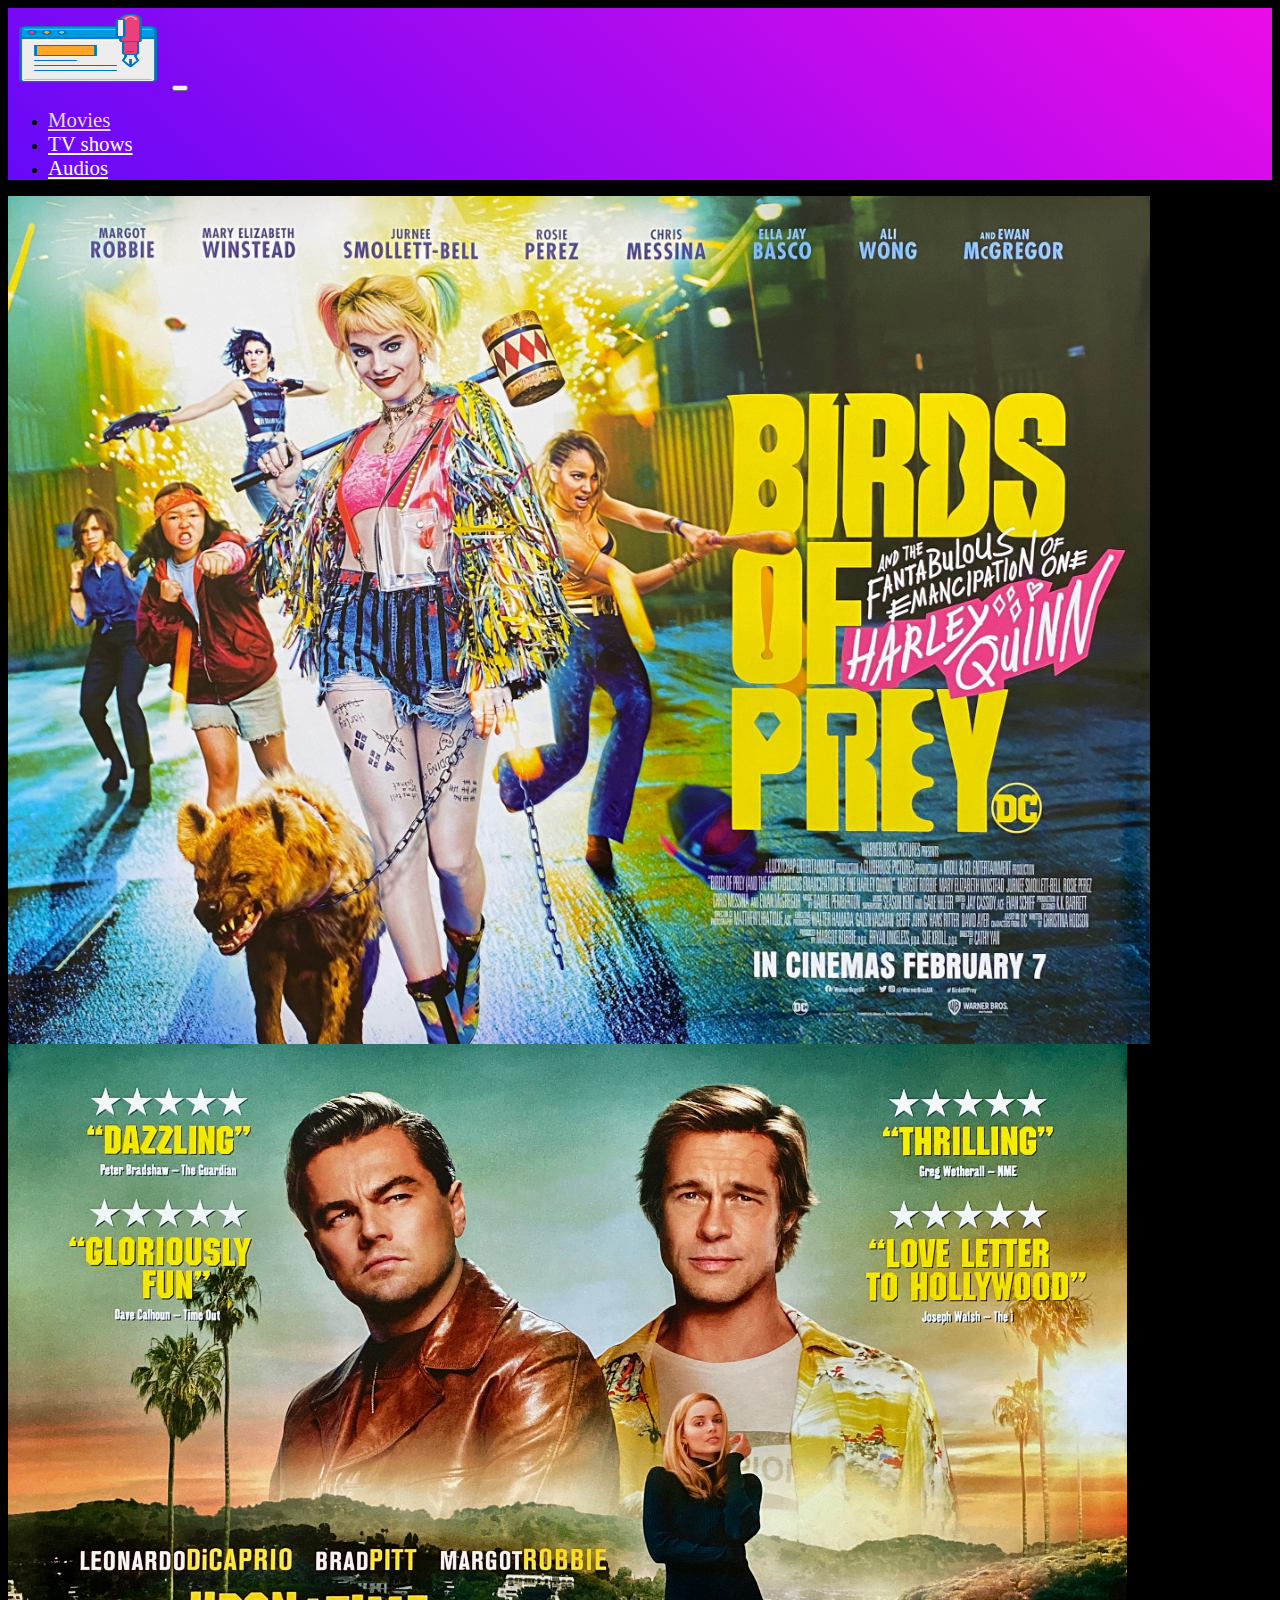
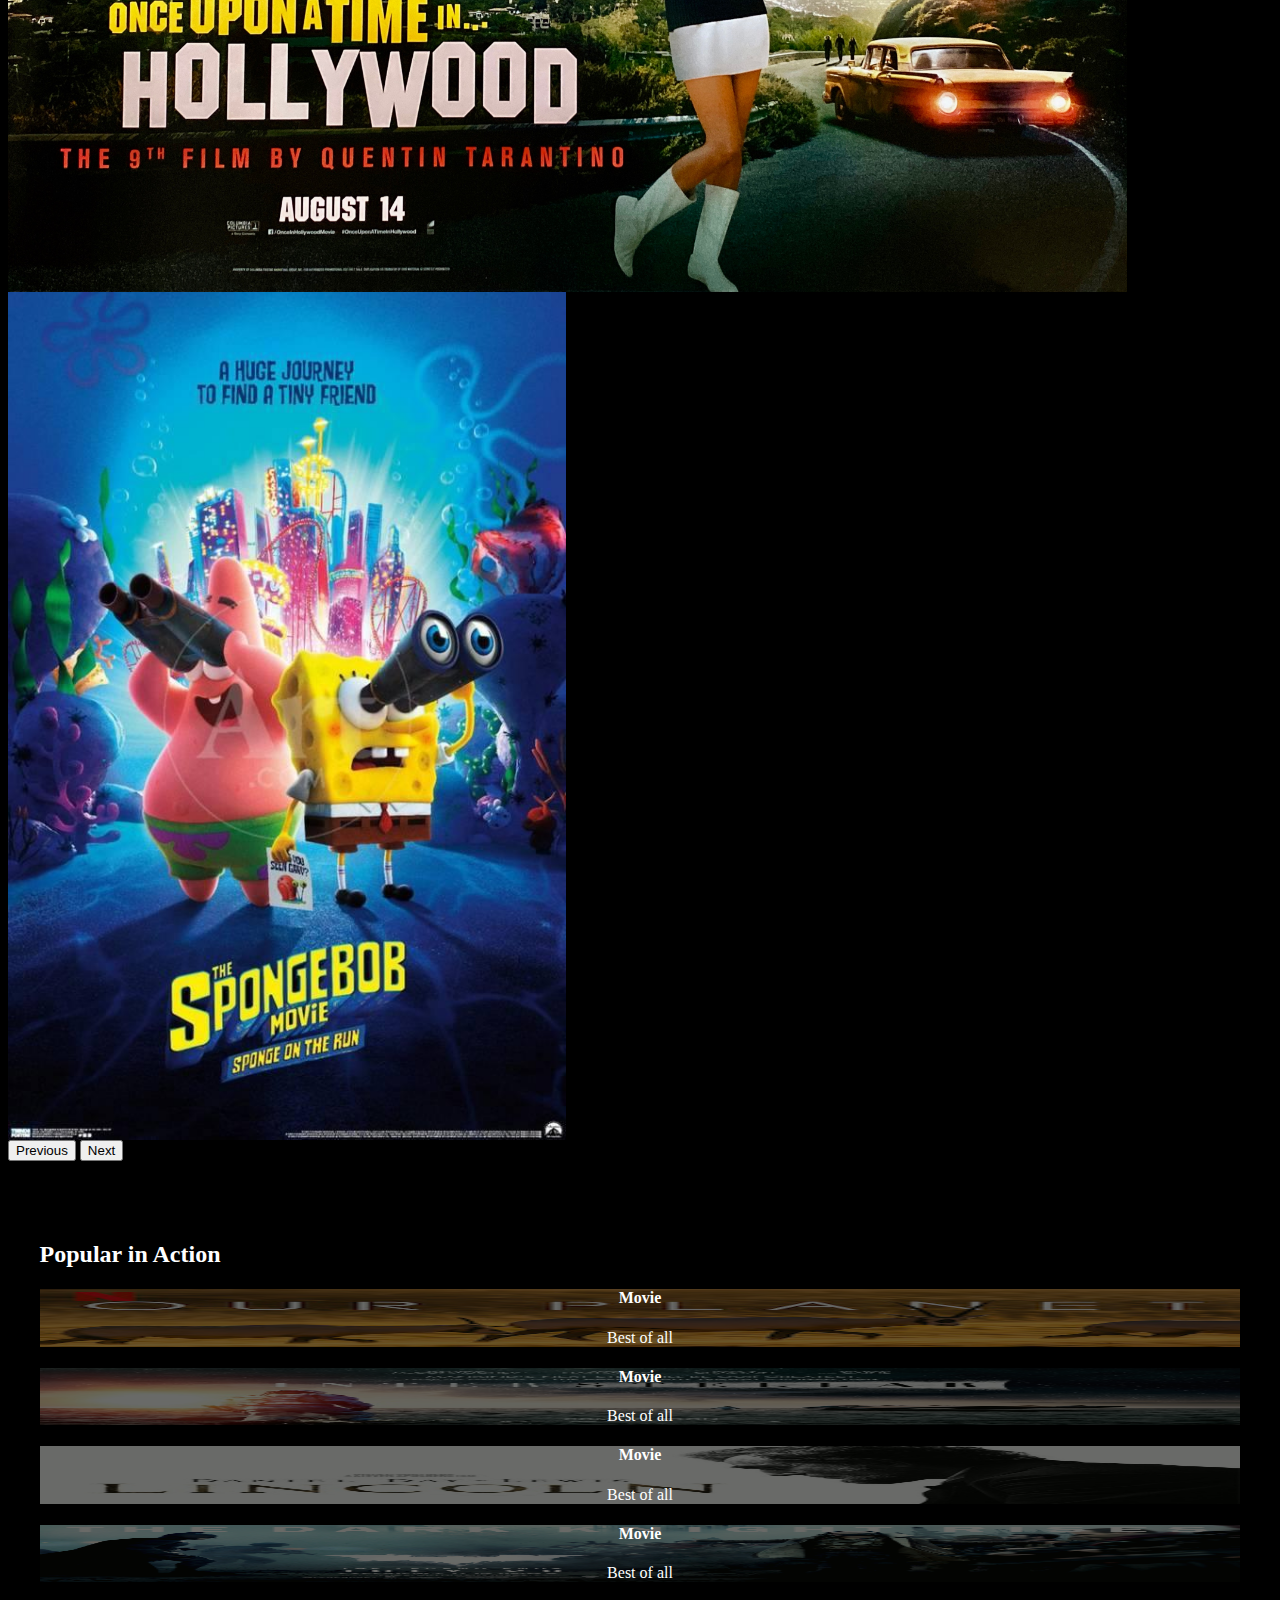
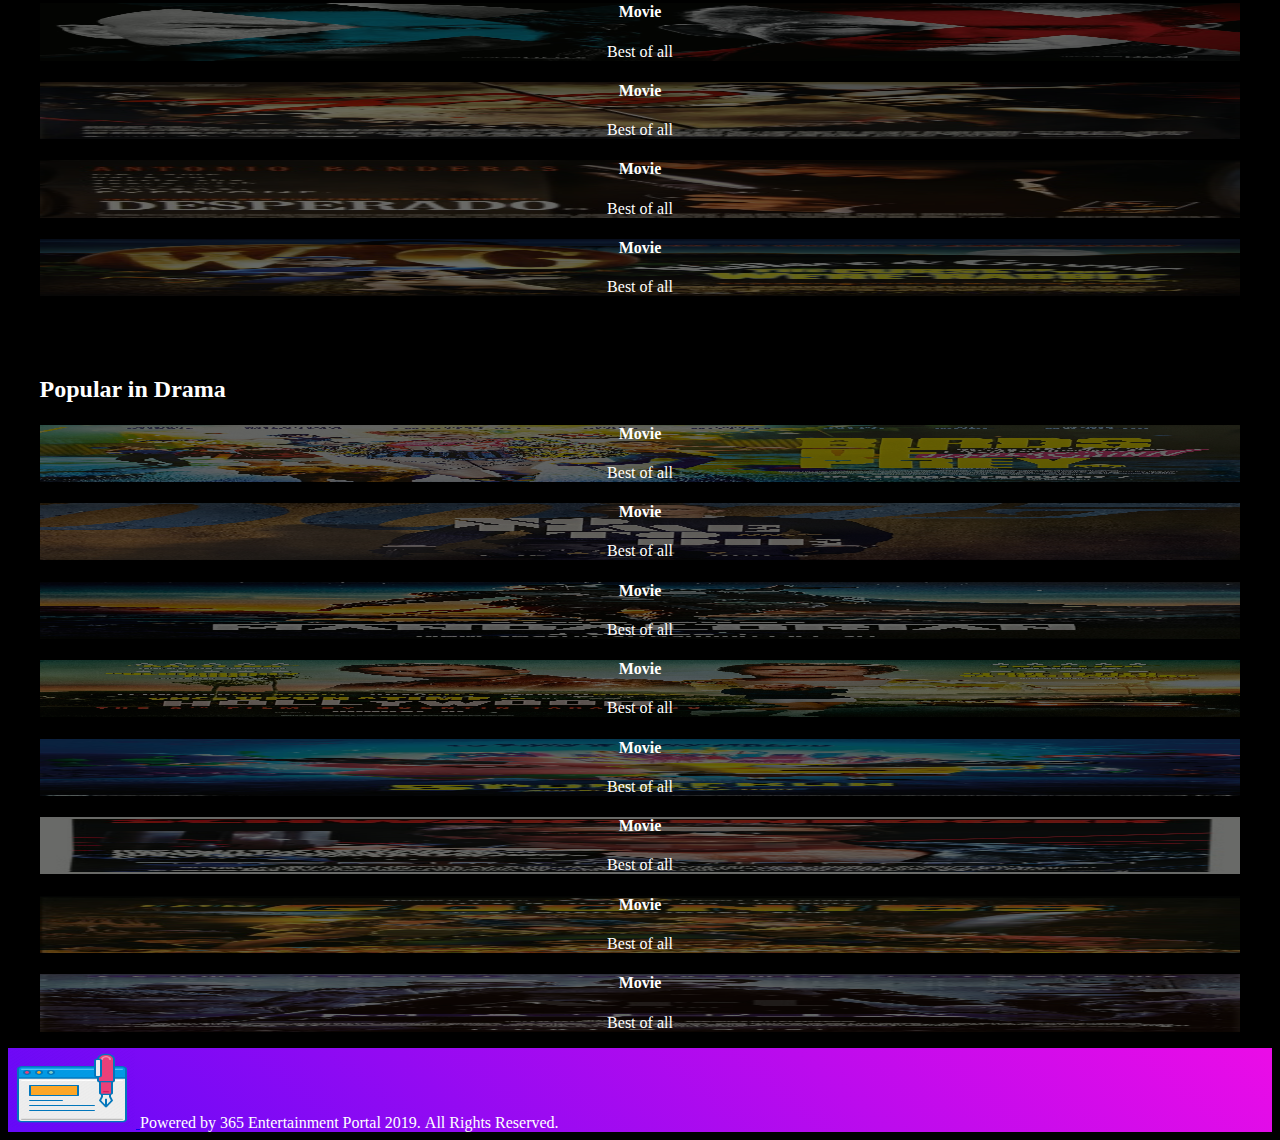
==== commit 1af0ae6c: "styled is fixed" ====
--- a/index.html
+++ b/index.html
@@ -71,7 +71,7 @@
             </div>
             <!--movie name end-->
             <!--movies poster list start-->
-            <div class="my-2 border-top px-1 py-1 movie-poster d-flex flex-wrap justify-content-center">
+            <div class="my-2 border-top px-1 py-1 movie-poster-list d-flex flex-wrap justify-content-center">
                 <!--single movie start-->
                 <div class="movie-item d-flex">
                     <img src="https://argha-nilanjon-nondi.github.io/internship-movie-site/image/poster/1.jpg" alt="">
@@ -157,7 +157,7 @@
             </div>
             <!--movie name end-->
             <!--movies poster list start-->
-            <div class="my-2 border-top px-1 py-1 movie-poster d-flex flex-wrap justify-content-center">
+            <div class="my-2 border-top px-1 py-1 movie-poster-list d-flex flex-wrap justify-content-center">
                 <!--single movie start-->
                 <div class="movie-item d-flex">
                     <img src="https://argha-nilanjon-nondi.github.io/internship-movie-site/image/poster/9.jpg" alt="">
